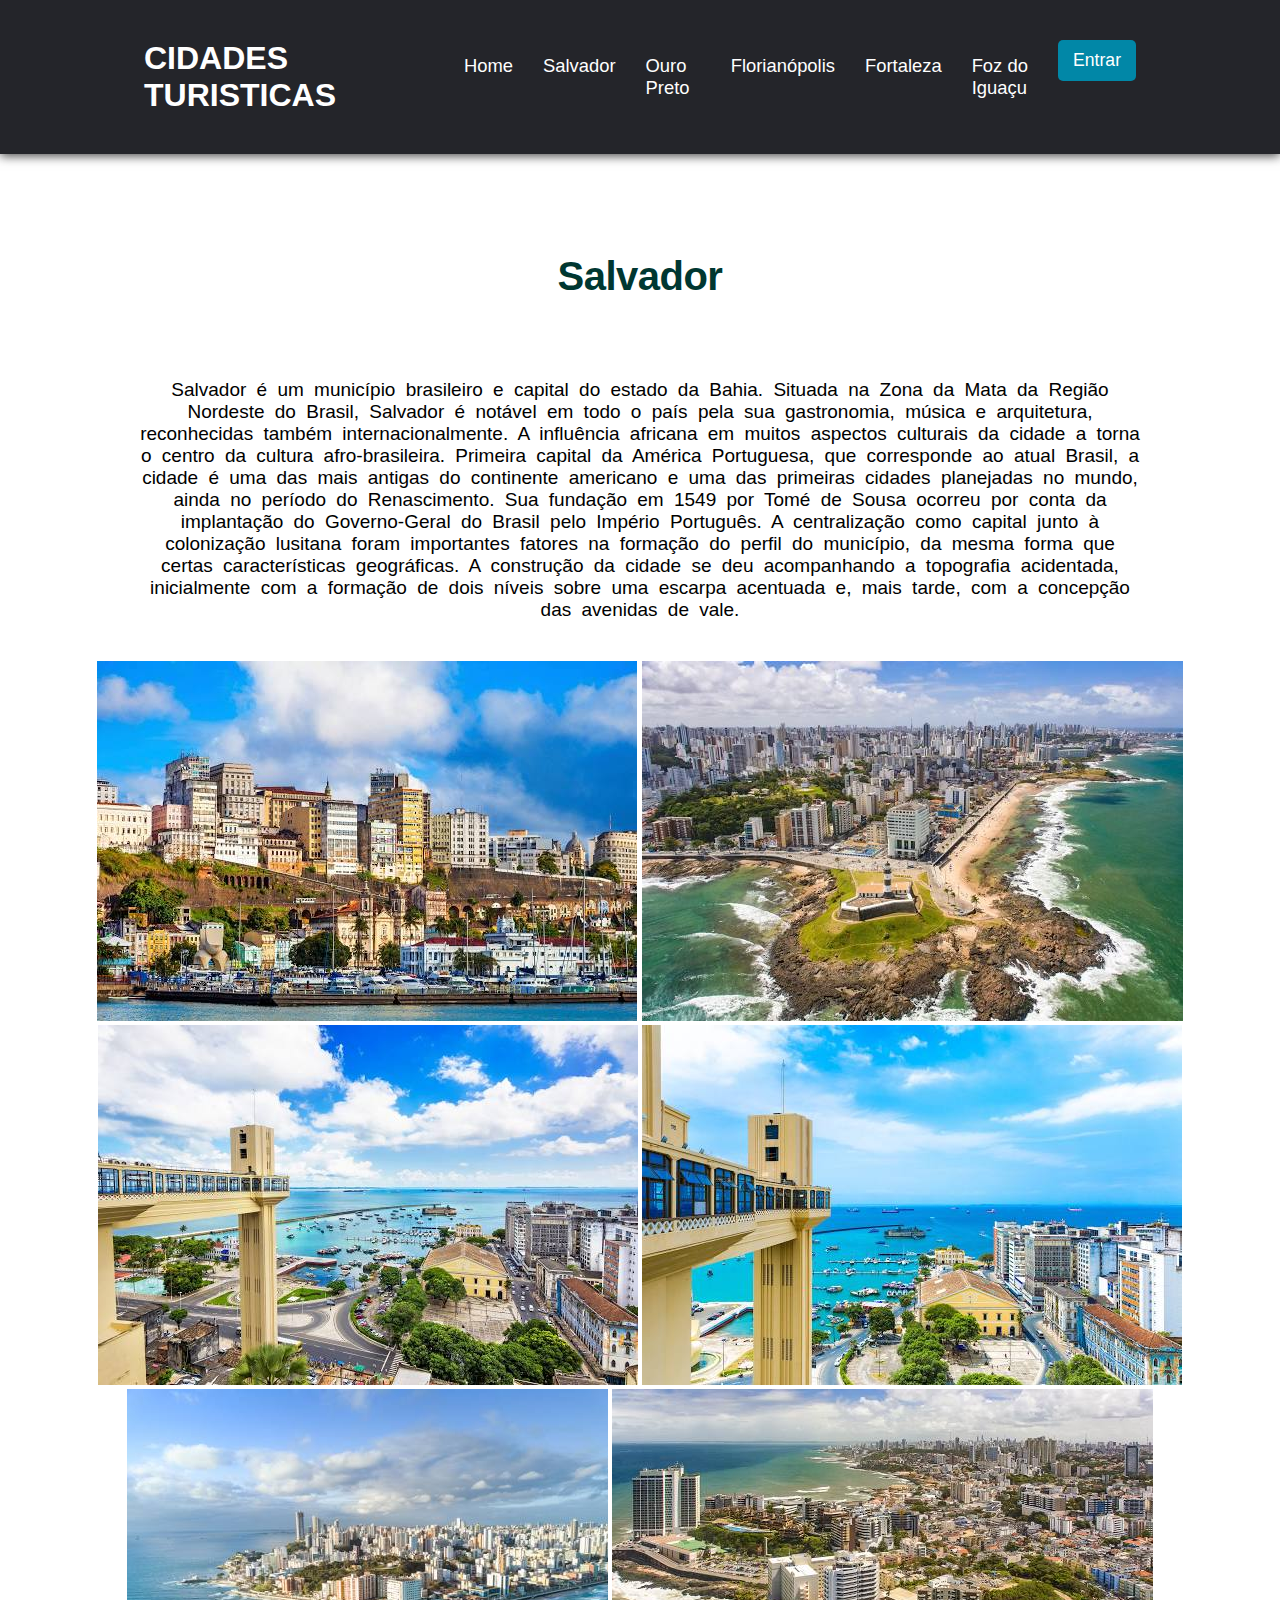
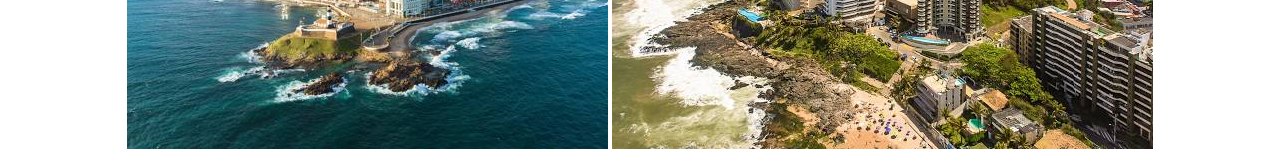
==== index2.html @ ff90f413 "Add files via upload" ====
<!DOCTYPE html>
<html lang="pt-br">
<head>
    <meta charset="UTF-8">
    <meta http-equiv="X-UA-Compatible" content="IE=edge">
    <meta name="viewport" content="width=device-width, initial-scale=1.0">
    <title>Cidades Turisticas</title>
    <link rel="stylesheet" href="assets/css/style.css">
    <script src="assets/js/script.js"></script> 
</head>
<body>
    <header>
        <nav class="nav-bar">
            <div class="logo">
                <h1>Cidades Turisticas</h1>
            </div>

            <div class="nav-list">
                <ul>
                    <li class="nav-item"><a href="index.html" class="nav-link">Home</a></li>
                    <li class="nav-item"><a href="index2.html" class="nav-link">Salvador</a></li>
                    <li class="nav-item"><a href="index3.html" class="nav-link">Ouro Preto</a></li>
                    <li class="nav-item"><a href="index4.html" class="nav-link">Florianópolis</a></li>
                    <li class="nav-item"><a href="index5.html" class="nav-link">Fortaleza</a></li>
                    <li class="nav-item"><a href="index6.html" class="nav-link">Foz do Iguaçu</a></li>
                </ul>         

            </div>
            <div class="login-button">
                <button><a href="#">Entrar</a></button>
            </div>

            <div class="mobile-menu-icon">
                <button onclick="menuShow()"><img class="icon" src="assets/img/menu_white_36dp.svg" alt=""></button>
            </div>
        </nav>
        
        <div class="mobile-menu">
            <ul>
                <li class="nav-item"><a href="index.html" class="nav-link">Home</a></li>
                <li class="nav-item"><a href="index2.html" class="nav-link">Salvador</a></li>
                <li class="nav-item"><a href="index3.html" class="nav-link">Ouro Preto</a></li>
                <li class="nav-item"><a href="index4.html" class="nav-link">Florianópolis</a></li>
                <li class="nav-item"><a href="index5.html" class="nav-link">Fortaleza</a></li>
                <li class="nav-item"><a href="index6.html" class="nav-link">Foz do Iguaçu</a></li>

            </ul>
            <div class="login-button">
                <button><a href="#">Entrar</a></button>
            </div>
        </div>
    </header>
    <h1 class="texto2">Salvador</h1>

    <P class="texto">Salvador é um município brasileiro e capital do estado da Bahia. Situada na Zona da Mata da Região Nordeste do Brasil, Salvador é notável em todo o país pela sua gastronomia, música e arquitetura, reconhecidas também internacionalmente. A influência africana em muitos aspectos culturais da cidade a torna o centro da cultura afro-brasileira. Primeira capital da América Portuguesa, que corresponde ao atual Brasil, a cidade é uma das mais antigas do continente americano e uma das primeiras cidades planejadas no mundo, ainda no período do Renascimento. Sua fundação em 1549 por Tomé de Sousa ocorreu por conta da implantação do Governo-Geral do Brasil pelo Império Português. A centralização como capital junto à colonização lusitana foram importantes fatores na formação do perfil do município, da mesma forma que certas características geográficas. A construção da cidade se deu acompanhando a topografia acidentada, inicialmente com a formação de dois níveis sobre uma escarpa acentuada e, mais tarde, com a concepção das avenidas de vale.</P>
       <div class="imagens"> 
            <img src="assets/img/salvador1.jpg" alt="">
            <img src="assets/img/salvador2.jpg" alt="">
            <img src="assets/img/salvador3.jpg" alt="">
            <img src="assets/img/salvador4.jpg" alt="">
            <img src="assets/img/salvador5.jpg" alt="">
            <img src="assets/img/salvador6.jpg" alt="">
       </div>
    
</body>
</html>
---- assets/css/style.css ----
*{
    padding: 0;
    margin: 0;
    font-family: Arial, Helvetica, sans-serif;
}

header{
    background-color: #24252a;
    box-shadow: 0px 2px 10px #464646;
}

.nav-bar {
    display: flex;
    justify-content: space-between;
    padding: 2.5rem 9rem;
}

.logo{
    display: flex;
    align-items: center;
}

.logo h1 {
    color: #fff;
    text-transform: uppercase;
}
.nav-list{
    display: flex;
    align-items: center;
}

.nav-list ul {
    display: flex;
    justify-content: center;
    list-style: none;
}

.nav-item {
    margin: 0 15px;
}

.nav-link {
    text-decoration: none;
    font-size: 1.15rem;
    color: #fff;
    font-weight: 400;
}

.login-button button {
    border: none;
    background-color: #0187a7;
    padding: 10px 15px;
    border-radius: 5px;

}

.login-button button a {
    text-decoration: none;
    color: #fff;
    font-weight: 500;
    font-size: 1.1rem;
}

.mobile-menu-icon {
    display: none;
}

.mobile-menu {
    display: none;
}

@media screen and (max-width: 730px) {
    .nav-bar {
        padding: 1.5rem 4rem;
    }
    .nav-item {
        display: none;
    }
    .login-button{
        display: none;
    }
    .mobile-menu-icon {
        display: block;
    }
    .mobile-menu-icon button {
        background-color: transparent;
        border: none;
        cursor: pointer;
    }
    .mobile-menu ul {
        display: flex;
        flex-direction: column;
        text-align: center;
        padding-bottom: 1rem;
    }
    .mobile-menu .nav-item {
        display: block;
        padding-top: 1.2rem ;
    }
    .mobile-menu .login-button {
        display: block;
        padding: 1rem 2rem;
    }
    .mobile-menu .login-button {
        width: 100%;
    }
    .open {
        display: block;
    }
    
}

.imga img {
    margin: auto;
    display: block;
    padding: 30px;
    
} 

.texto {
    width: 1000px;
    margin-left: auto;
    margin-right: auto;
    word-spacing: 5px;
    padding-top: 50px;
    
    
}


.texto2 {
    color: #003731;;
    margin-bottom: 30px;
    font-size: 2.5rem;
    font-weight: 700;
    letter-spacing: -.52px;
    text-align: center;
    padding-top: 100px;
    
}

p {
    text-align: center;
    padding-bottom: 20px;
    font-family: Arial, Helvetica, sans-serif;
    font-size: 19px;
    padding-top: 20px;
}

.imagens {
    text-align: center;
    padding-top: 20px;
    
    
}

/* Smaller than standard 960 (devices and browsers) */
@media only screen and (max-width: 959px) {
    p{
        font-size: 10px;
    }
}

/* Tablet Portrait size to standard 960 (devices and browsers) */
@media only screen and (min-width: 768px) and (max-width: 959px) {
    p{
        font-size: 12px;
    }
}

/* All Mobile Sizes (devices and browser) */
@media only screen and (max-width: 767px) {
    p{
        font-size: 14px;
    }
}

/* Mobile Landscape Size to Tablet Portrait (devices and browsers) */
@media only screen and (min-width: 480px) and (max-width: 767px) {
    p{
        font-size: 9px;
    }
}

/* Mobile Portrait Size to Mobile Landscape Size (devices and browsers) */
@media only screen and (max-width: 479px) {
    p{
        font-size: 7px;
    }
}
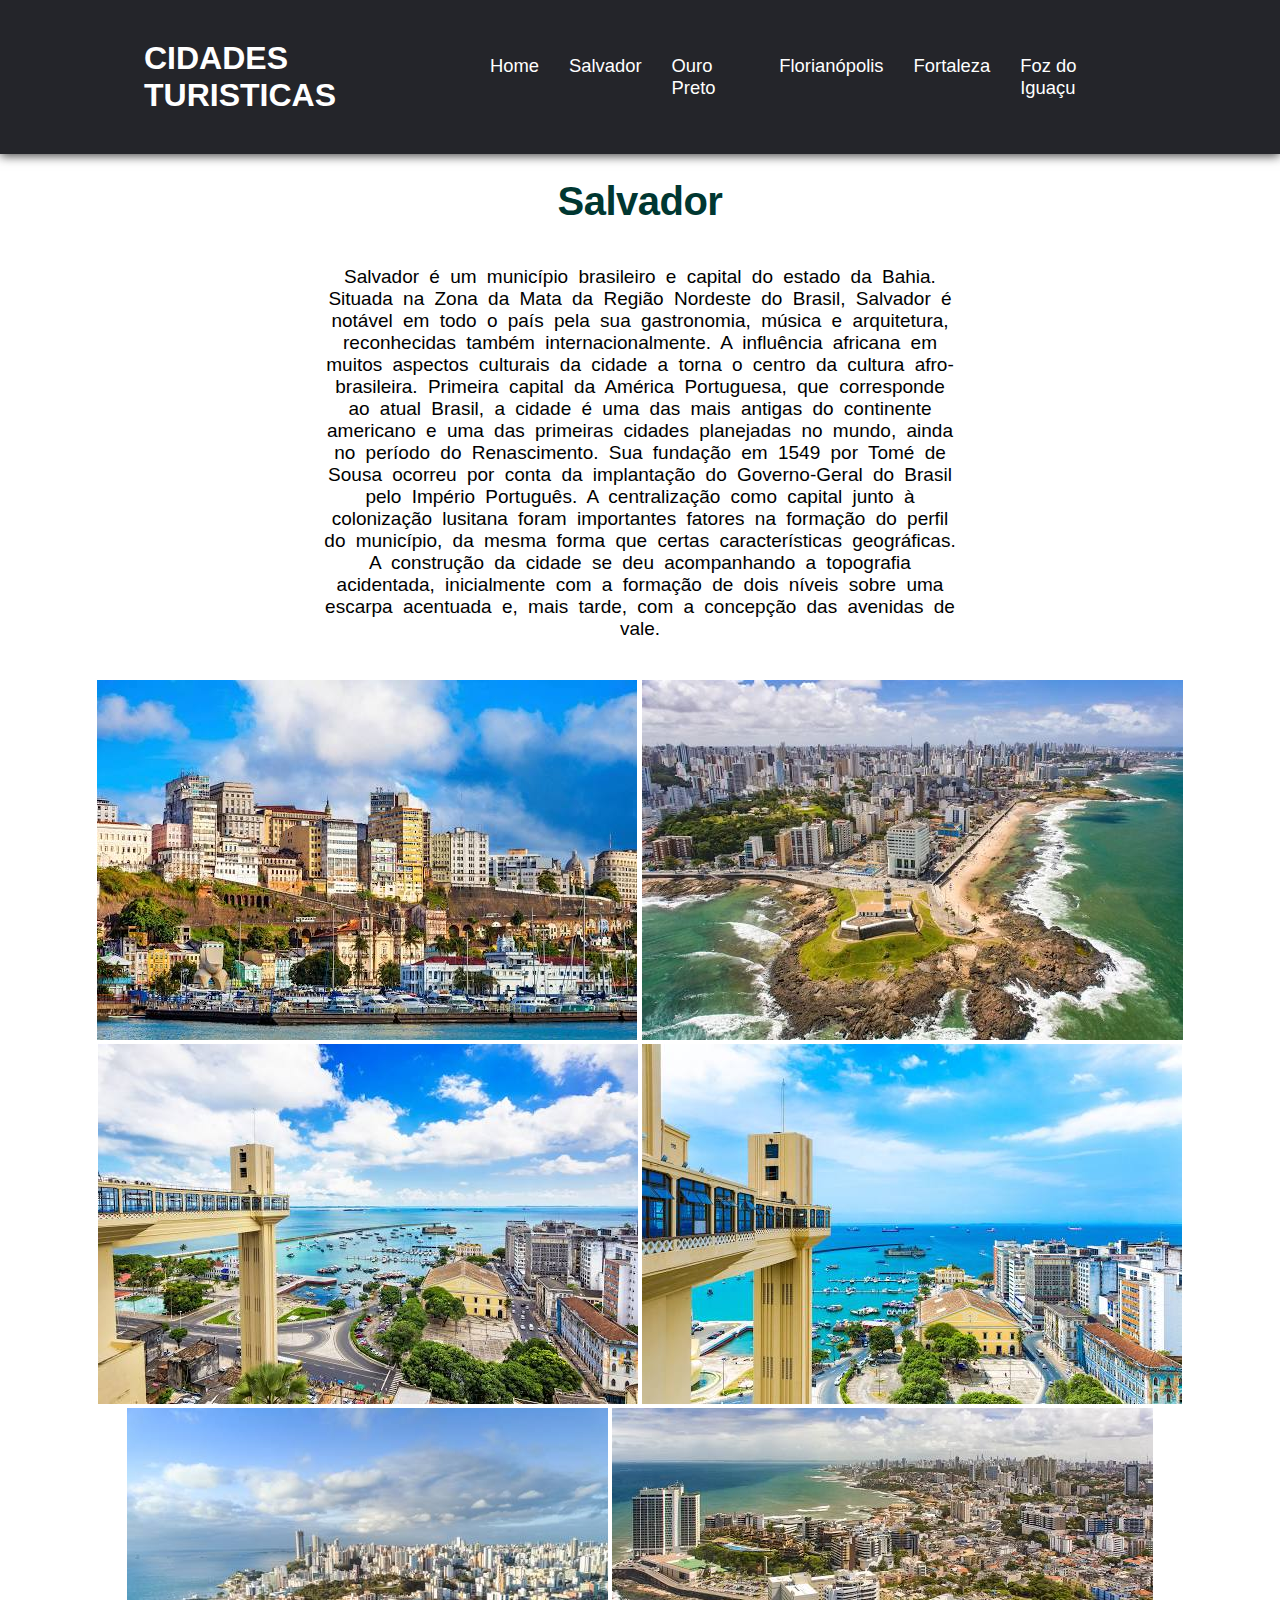
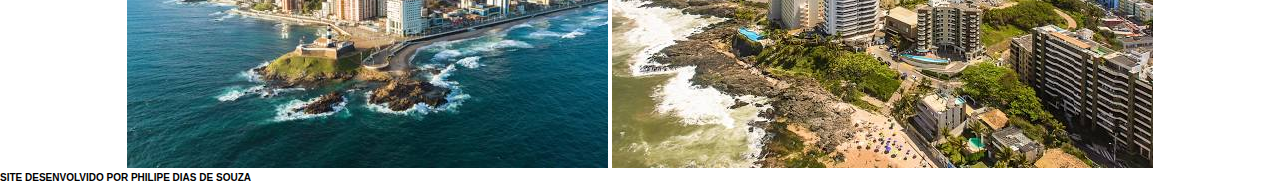
==== commit dbea3e9d: "Add files via upload" ====
--- a/index2.html
+++ b/index2.html
@@ -26,9 +26,7 @@
                 </ul>         
 
             </div>
-            <div class="login-button">
-                <button><a href="#">Entrar</a></button>
-            </div>
+            
 
             <div class="mobile-menu-icon">
                 <button onclick="menuShow()"><img class="icon" src="assets/img/menu_white_36dp.svg" alt=""></button>
@@ -45,9 +43,7 @@
                 <li class="nav-item"><a href="index6.html" class="nav-link">Foz do Iguaçu</a></li>
 
             </ul>
-            <div class="login-button">
-                <button><a href="#">Entrar</a></button>
-            </div>
+            
         </div>
     </header>
     <h1 class="texto2">Salvador</h1>
@@ -62,5 +58,9 @@
             <img src="assets/img/salvador6.jpg" alt="">
        </div>
     
+    <h6>
+        Site desenvolvido Por Philipe Dias De Souza
+   </h6>  
+    
 </body>
 </html>--- a/assets/css/style.css
+++ b/assets/css/style.css
@@ -46,20 +46,9 @@
     font-weight: 400;
 }
 
-.login-button button {
-    border: none;
-    background-color: #0187a7;
-    padding: 10px 15px;
-    border-radius: 5px;
-
-}
-
-.login-button button a {
-    text-decoration: none;
-    color: #fff;
-    font-weight: 500;
-    font-size: 1.1rem;
-}
+
+
+
 
 .mobile-menu-icon {
     display: none;
@@ -69,9 +58,9 @@
     display: none;
 }
 
-@media screen and (max-width: 730px) {
+@media screen and (max-width: 960px) {
     .nav-bar {
-        padding: 1.5rem 4rem;
+        padding: 1.5rem 3rem;
     }
     .nav-item {
         display: none;
@@ -102,7 +91,7 @@
         padding: 1rem 2rem;
     }
     .mobile-menu .login-button {
-        width: 100%;
+        width: 900px;
     }
     .open {
         display: block;
@@ -110,19 +99,20 @@
     
 }
 
-.imga img {
-    margin: auto;
-    display: block;
-    padding: 30px;
+.imga {
+    text-align: center;
+    align-items: center;
+    padding-top: 25px;
+    width: 100%
     
 } 
 
 .texto {
-    width: 1000px;
+    width: 50%;
     margin-left: auto;
     margin-right: auto;
     word-spacing: 5px;
-    padding-top: 50px;
+    padding-top: 12px;
     
     
 }
@@ -135,7 +125,10 @@
     font-weight: 700;
     letter-spacing: -.52px;
     text-align: center;
-    padding-top: 100px;
+    padding-top: 25px;
+    margin-left: auto;
+    margin-right: auto;
+    
     
 }
 
@@ -145,46 +138,64 @@
     font-family: Arial, Helvetica, sans-serif;
     font-size: 19px;
     padding-top: 20px;
+    margin-left: auto;
+    margin-right: auto;
+    width: 6em
 }
 
 .imagens {
+    align-items: center;
     text-align: center;
     padding-top: 20px;
-    
-    
-}
-
-/* Smaller than standard 960 (devices and browsers) */
-@media only screen and (max-width: 959px) {
-    p{
-        font-size: 10px;
-    }
-}
-
-/* Tablet Portrait size to standard 960 (devices and browsers) */
-@media only screen and (min-width: 768px) and (max-width: 959px) {
-    p{
-        font-size: 12px;
-    }
-}
-
-/* All Mobile Sizes (devices and browser) */
-@media only screen and (max-width: 767px) {
-    p{
-        font-size: 14px;
-    }
-}
-
-/* Mobile Landscape Size to Tablet Portrait (devices and browsers) */
-@media only screen and (min-width: 480px) and (max-width: 767px) {
-    p{
-        font-size: 9px;
-    }
-}
-
-/* Mobile Portrait Size to Mobile Landscape Size (devices and browsers) */
-@media only screen and (max-width: 479px) {
-    p{
-        font-size: 7px;
-    }
-}
+    width: 100%
+    justify-content: center;
+    
+}
+
+@media(max-width: 1200px) {
+    section {
+        width: 1000px;
+    }
+}
+
+@media(max-width: 1024px) {
+    section {
+        width: 700px;
+    }
+}
+
+@media(max-width: 768px) {
+    section {
+        width: 400px;
+    }
+}
+
+@media(max-width: 425px) {
+    section {
+        width:320px;
+    }
+}
+
+h6 {
+    color: #000;
+    font-size: 10px;
+    text-transform: uppercase;
+    font-family: Arial, Helvetica, sans-serif;
+    max-width: 640px;
+    transform: translateY(0px);
+    animation: float 5s ease-in-out infinite;
+
+}
+
+@keyframes float {
+    0% {
+        transform: translateY(0px);
+    }
+    50% {
+        transform: translateY(-50px);
+    }
+    100% {
+        transform: translateY(0px);
+    }
+    
+}